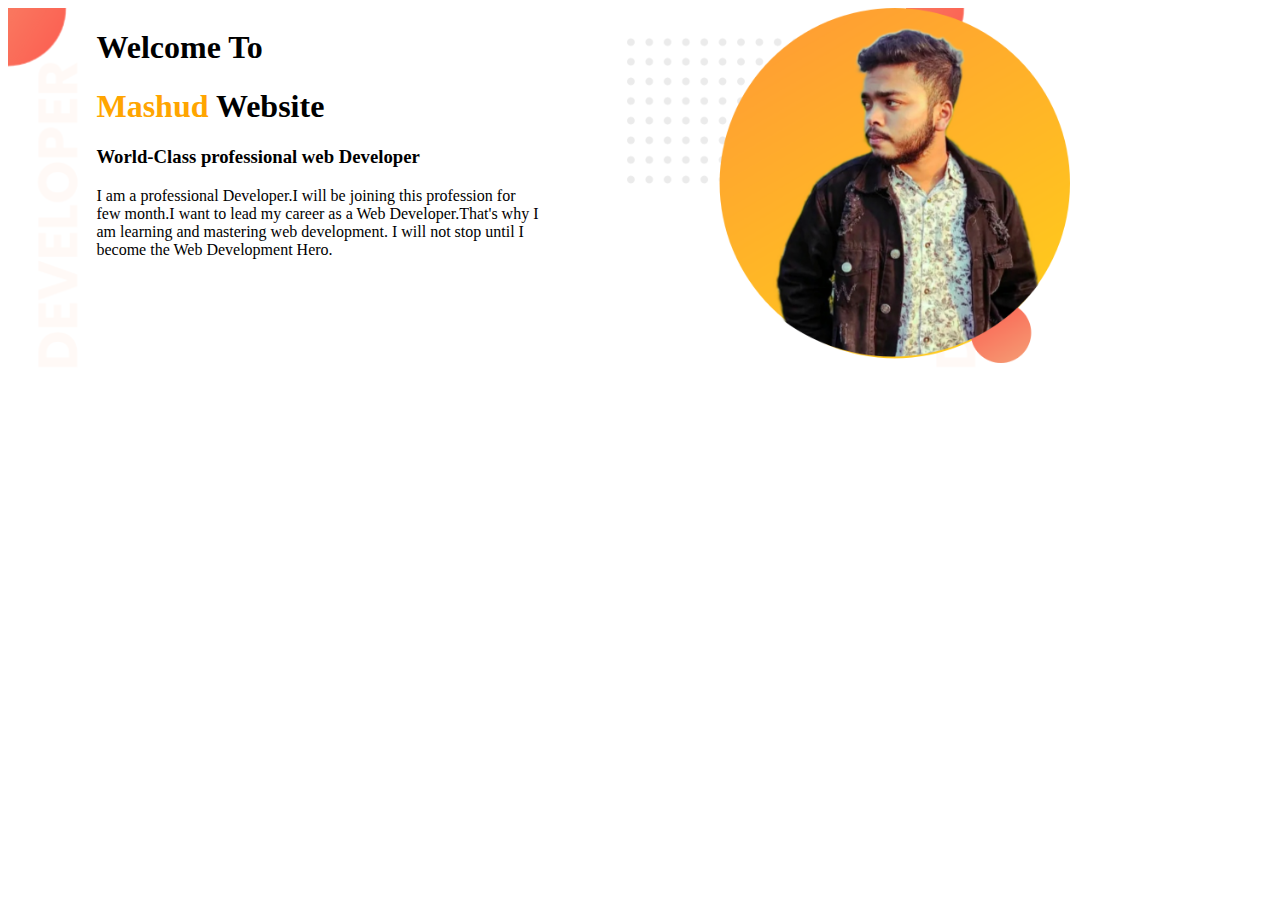
==== index.html @ 092341c0 "try web" ====
<!DOCTYPE html>
<html lang="en">
<head>
    <meta charset="UTF-8">
    <meta http-equiv="X-UA-Compatible" content="IE=edge">
    <meta name="viewport" content="width=device-width, initial-scale=1.0">
    <title>mashud web developer</title>
    <link href="https://fonts.googleapis.com/css2?family=Charis+SIL:ital@1&display=swap" rel="stylesheet"> 
    <link rel="stylesheet" href="style.css">
</head>
<body>
    

<section class="top-banner">
    <div class="half-width">

        <h1>Welcome To</h1>
        <h1> <span class="name-highlight"> Mashud </span> Website</h1>
        <h3>World-Class professional web Developer</h3>
        <p>I am a professional Developer.I will be joining this profession for few month.I want to lead my career as a Web Developer.That's why I am learning and mastering web development. I will not stop until I become the Web Development Hero.</p>
    </div>
    <div class="half-width">
        <img src="images/profile1.png" alt="">
    </div>
    
    

</section>


</body>
</html>
---- style.css ----
body
font-family: 'Charis SIL', serif;
h1{
    font-size: 40px;
}
.name-highlight{
    color: orange;
}
.half-width{
    width: 35%;
    float: left;
margin-left: 5%;
padding-left: 2%;
}
.half-width img{
    width: 100%;
}
.top-banner{
    background-image: url("images/top-banner.png");
}
section{
    height: 500px;
}
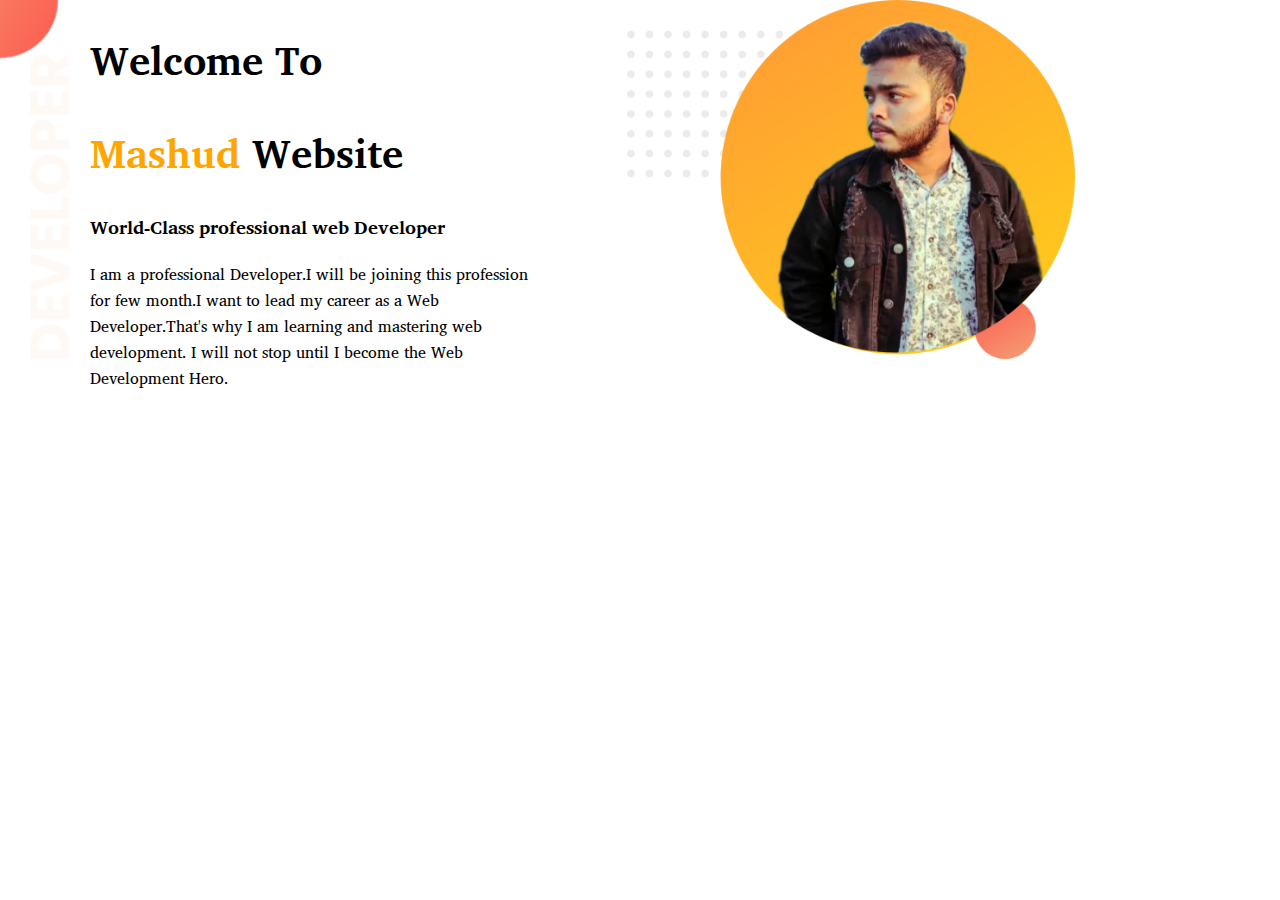
==== commit 02508c42: "fixed" ====
--- a/index.html
+++ b/index.html
@@ -4,7 +4,7 @@
     <meta charset="UTF-8">
     <meta http-equiv="X-UA-Compatible" content="IE=edge">
     <meta name="viewport" content="width=device-width, initial-scale=1.0">
-    <title>mashud web developer</title>
+    <title>MASHUDUL HOQUE</title>
     <link href="https://fonts.googleapis.com/css2?family=Charis+SIL:ital@1&display=swap" rel="stylesheet"> 
     <link rel="stylesheet" href="style.css">
 </head>
--- a/style.css
+++ b/style.css
@@ -1,5 +1,10 @@
-body
-font-family: 'Charis SIL', serif;
+body{
+    font-family: 'Charis SIL',
+    serif;
+ margin: 0;
+}
+   
+
 h1{
     font-size: 40px;
 }
@@ -17,6 +22,7 @@
 }
 .top-banner{
     background-image: url("images/top-banner.png");
+    background-repeat: no-repeat;
 }
 section{
     height: 500px;
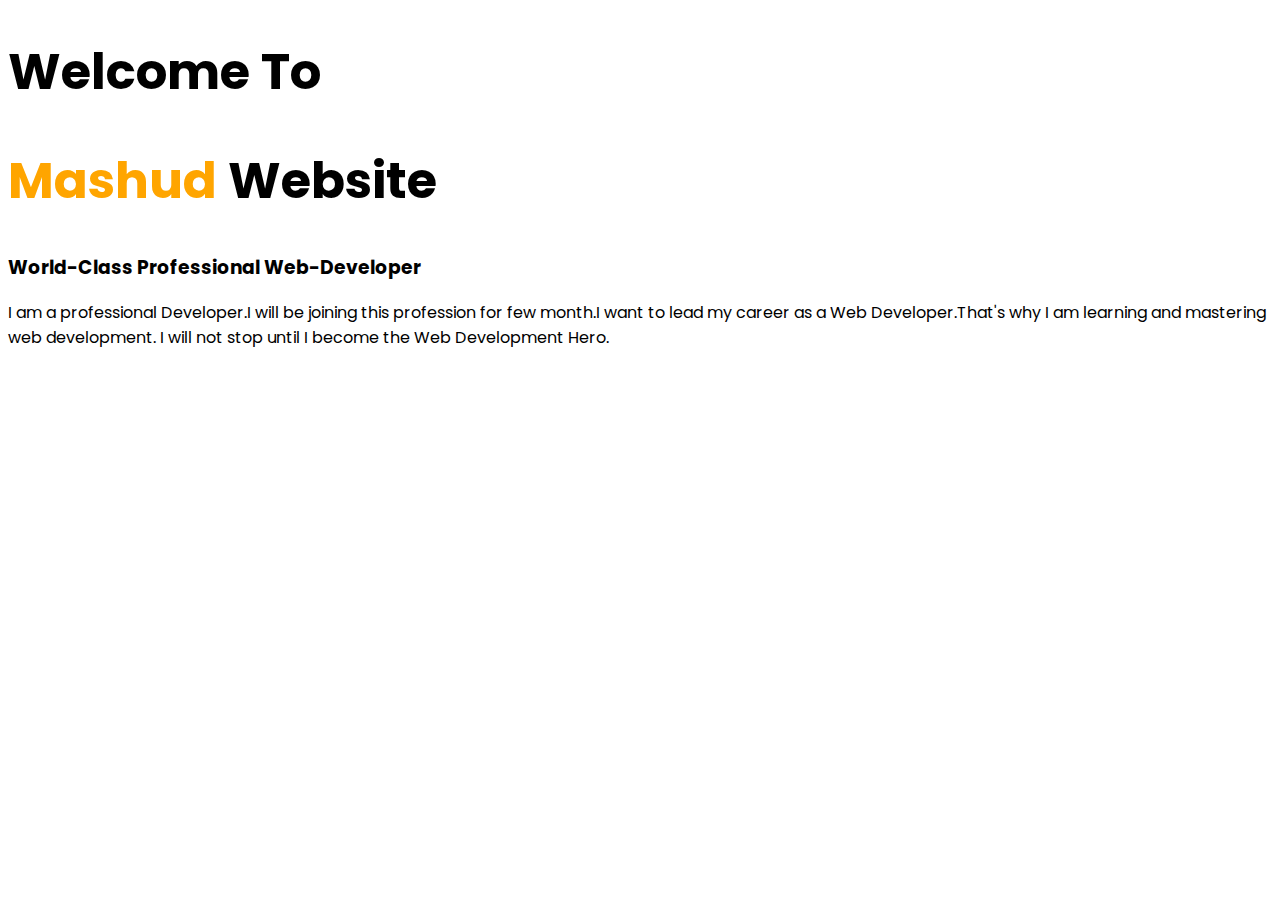
==== commit cf3aa095: "New try" ====
--- a/index.html
+++ b/index.html
@@ -4,28 +4,18 @@
     <meta charset="UTF-8">
     <meta http-equiv="X-UA-Compatible" content="IE=edge">
     <meta name="viewport" content="width=device-width, initial-scale=1.0">
-    <title>MASHUDUL HOQUE</title>
-    <link href="https://fonts.googleapis.com/css2?family=Charis+SIL:ital@1&display=swap" rel="stylesheet"> 
+    <title>Mashud Website</title>
+    <link rel="preconnect" href="https://fonts.googleapis.com">
+    <link rel="preconnect" href="https://fonts.gstatic.com" crossorigin>
+    <link href="https://fonts.googleapis.com/css2?family=Charis+SIL:ital@1&family=Poppins:wght@300&display=swap" rel="stylesheet">  
     <link rel="stylesheet" href="style.css">
 </head>
 <body>
-    
+    <h1>Welcome To</h1>
+    <h1><span class="name">Mashud</span> Website</h1>
+    <h3>World-Class Professional Web-Developer</h3>
+    <p>I am a professional Developer.I will be joining this profession for few month.I want to lead my career as a Web Developer.That's why I am learning and mastering web development. I will not stop until I become the Web Development Hero.</p>
 
-<section class="top-banner">
-    <div class="half-width">
-
-        <h1>Welcome To</h1>
-        <h1> <span class="name-highlight"> Mashud </span> Website</h1>
-        <h3>World-Class professional web Developer</h3>
-        <p>I am a professional Developer.I will be joining this profession for few month.I want to lead my career as a Web Developer.That's why I am learning and mastering web development. I will not stop until I become the Web Development Hero.</p>
-    </div>
-    <div class="half-width">
-        <img src="images/profile1.png" alt="">
-    </div>
-    
-    
-
-</section>
 
 
 </body>
--- a/style.css
+++ b/style.css
@@ -1,29 +1,12 @@
 body{
-    font-family: 'Charis SIL',
-    serif;
- margin: 0;
+    font-family: 'Charis SIL', serif;
+
+    font-family: 'Poppins', sans-serif;
 }
-   
 
 h1{
-    font-size: 40px;
+    font-size: 50px;
 }
-.name-highlight{
+.name{
     color: orange;
-}
-.half-width{
-    width: 35%;
-    float: left;
-margin-left: 5%;
-padding-left: 2%;
-}
-.half-width img{
-    width: 100%;
-}
-.top-banner{
-    background-image: url("images/top-banner.png");
-    background-repeat: no-repeat;
-}
-section{
-    height: 500px;
 }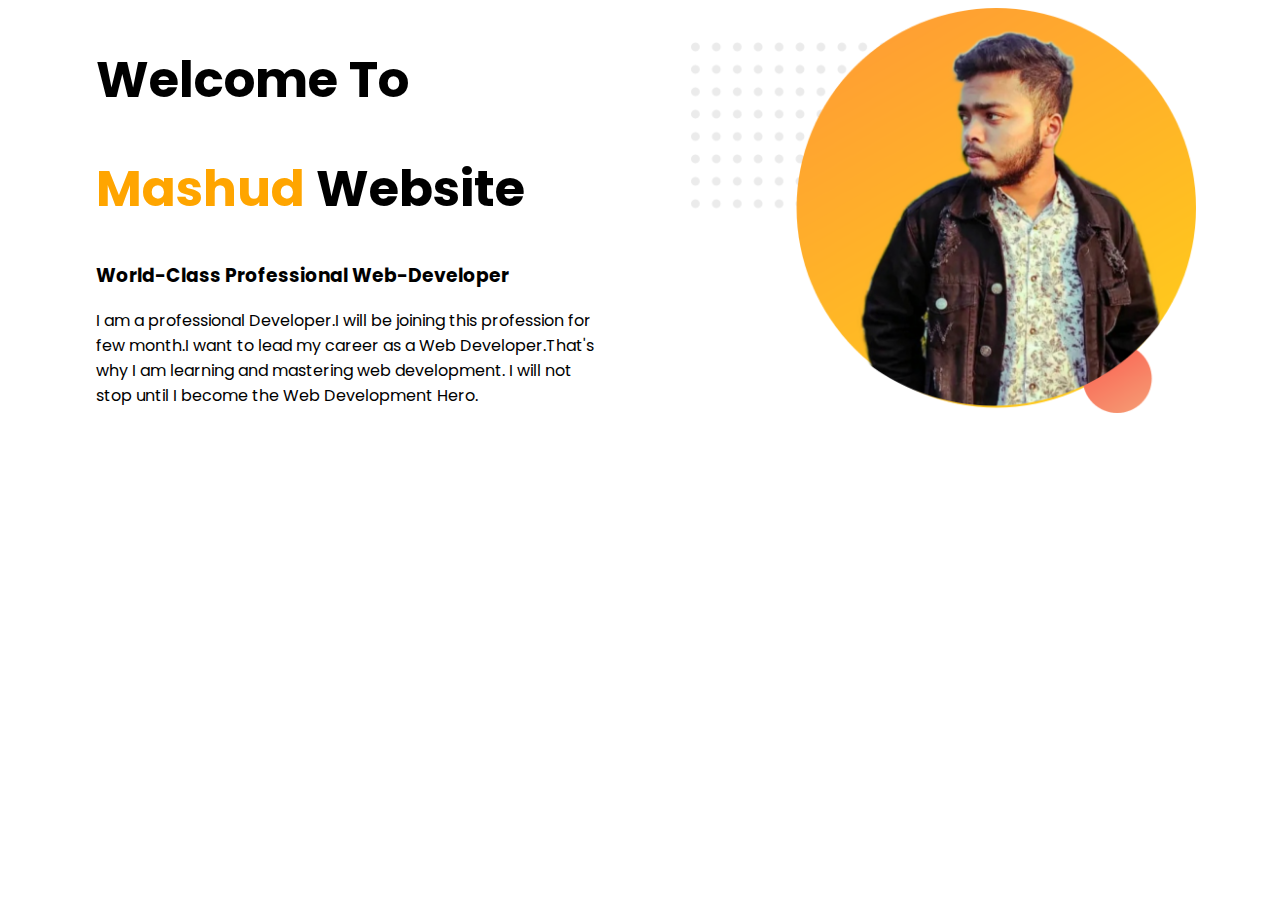
==== commit 3c1ad836: "added top part" ====
--- a/index.html
+++ b/index.html
@@ -11,12 +11,19 @@
     <link rel="stylesheet" href="style.css">
 </head>
 <body>
-    <h1>Welcome To</h1>
-    <h1><span class="name">Mashud</span> Website</h1>
-    <h3>World-Class Professional Web-Developer</h3>
-    <p>I am a professional Developer.I will be joining this profession for few month.I want to lead my career as a Web Developer.That's why I am learning and mastering web development. I will not stop until I become the Web Development Hero.</p>
+   <section>
+     <div class="half-width">
+     <h1>Welcome To</h1>
+     <h1><span class="name">Mashud</span> Website</h1>
+     <h3>World-Class Professional Web-Developer</h3>
+     <p>I am a professional Developer.I will be joining this profession for few month.I want to lead my career as a Web Developer.That's why I am learning and mastering web development. I will not stop until I become the Web Development Hero.</p>
 
+     </div>
+    <div class="half-width">
+        <img src="images/profile1.png" alt="">
+    </div>
 
+    </section>
 
 </body>
 </html>--- a/style.css
+++ b/style.css
@@ -9,4 +9,13 @@
 }
 .name{
     color: orange;
+}
+.half-width{
+    width: 40%;
+    float: left;
+    margin-left: 5%;
+    padding-left: 2%;
+}
+.half-width img{
+    width: 100%;
 }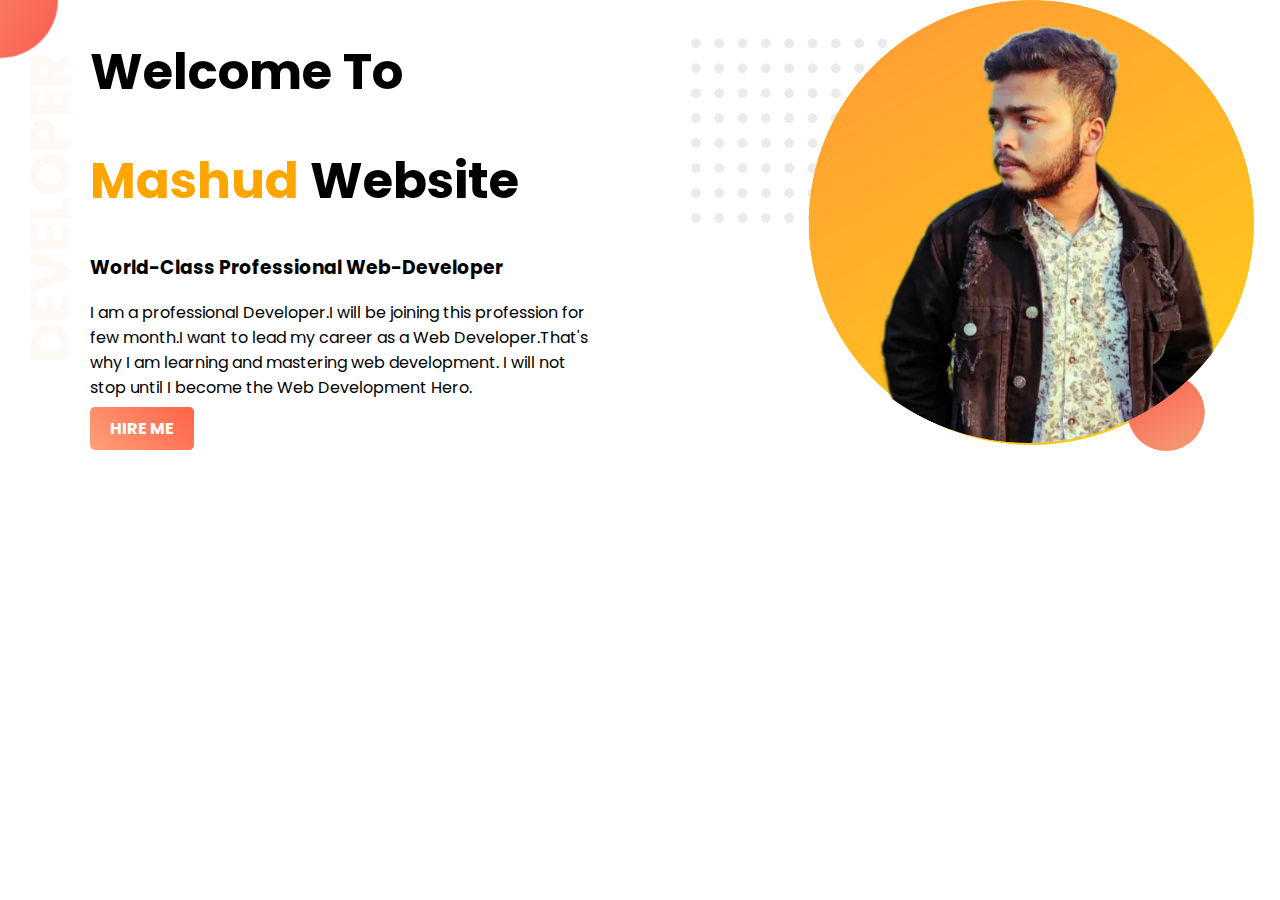
==== commit 6d8de9f8: "add new future" ====
--- a/index.html
+++ b/index.html
@@ -11,12 +11,13 @@
     <link rel="stylesheet" href="style.css">
 </head>
 <body>
-   <section>
+   <section class="top-banner">
      <div class="half-width">
      <h1>Welcome To</h1>
      <h1><span class="name">Mashud</span> Website</h1>
      <h3>World-Class Professional Web-Developer</h3>
      <p>I am a professional Developer.I will be joining this profession for few month.I want to lead my career as a Web Developer.That's why I am learning and mastering web development. I will not stop until I become the Web Development Hero.</p>
+     <a class="link-button" target="_blank" href="https://www.linkedin.com/in/mashudul-hoque-11b608243/">HIRE ME</a>
 
      </div>
     <div class="half-width">
--- a/style.css
+++ b/style.css
@@ -1,4 +1,5 @@
 body{
+    margin: 0;
     font-family: 'Charis SIL', serif;
 
     font-family: 'Poppins', sans-serif;
@@ -17,5 +18,20 @@
     padding-left: 2%;
 }
 .half-width img{
-    width: 100%;
+    width: 110%;
+}
+.top-banner{
+    background-image: url(images/top-banner.png);
+    background-repeat: no-repeat;
+}
+section{
+    height: 500px;
+}
+.link-button{
+    text-decoration: none;
+    background-image: linear-gradient( 45deg, lightSalmon, tomato);
+    padding: 10px 20px;
+    border-radius: 5px;
+    color: white;
+    font-weight: 700;
 }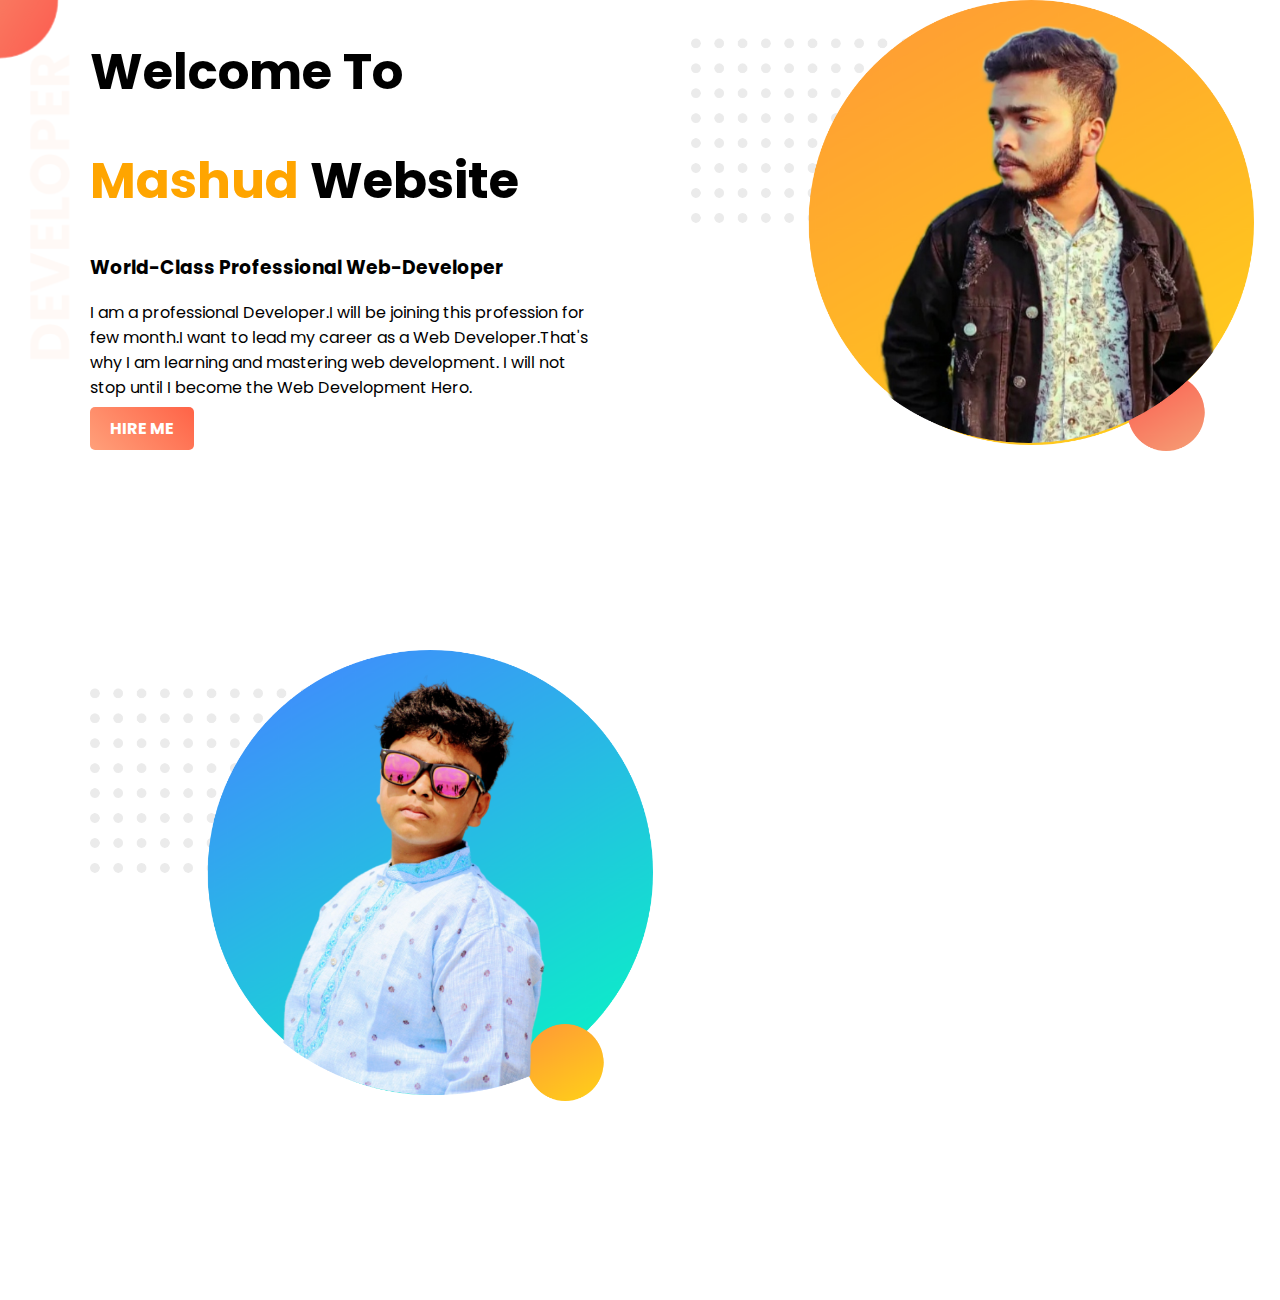
==== commit 33af669f: "new pic add" ====
--- a/index.html
+++ b/index.html
@@ -17,7 +17,7 @@
      <h1><span class="name">Mashud</span> Website</h1>
      <h3>World-Class Professional Web-Developer</h3>
      <p>I am a professional Developer.I will be joining this profession for few month.I want to lead my career as a Web Developer.That's why I am learning and mastering web development. I will not stop until I become the Web Development Hero.</p>
-     <a class="link-button" target="_blank" href="https://www.linkedin.com/in/mashudul-hoque-11b608243/">HIRE ME</a>
+     <a class="link-button target="_blank" href="https://www.linkedin.com/in/mashudul-hoque-11b608243/">HIRE ME</a>
 
      </div>
     <div class="half-width">
@@ -26,5 +26,24 @@
 
     </section>
 
+    <section class="dream-area">
+        <div class="half-width">
+            <img src="images/profile2.png" alt="">
+
+
+        </div>
+        <div class="half-width">
+
+
+        </div>
+
+
+
+
+
+
+
+    </section>
+
 </body>
 </html>--- a/style.css
+++ b/style.css
@@ -26,6 +26,7 @@
 }
 section{
     height: 500px;
+    padding-bottom: 150px;
 }
 .link-button{
     text-decoration: none;
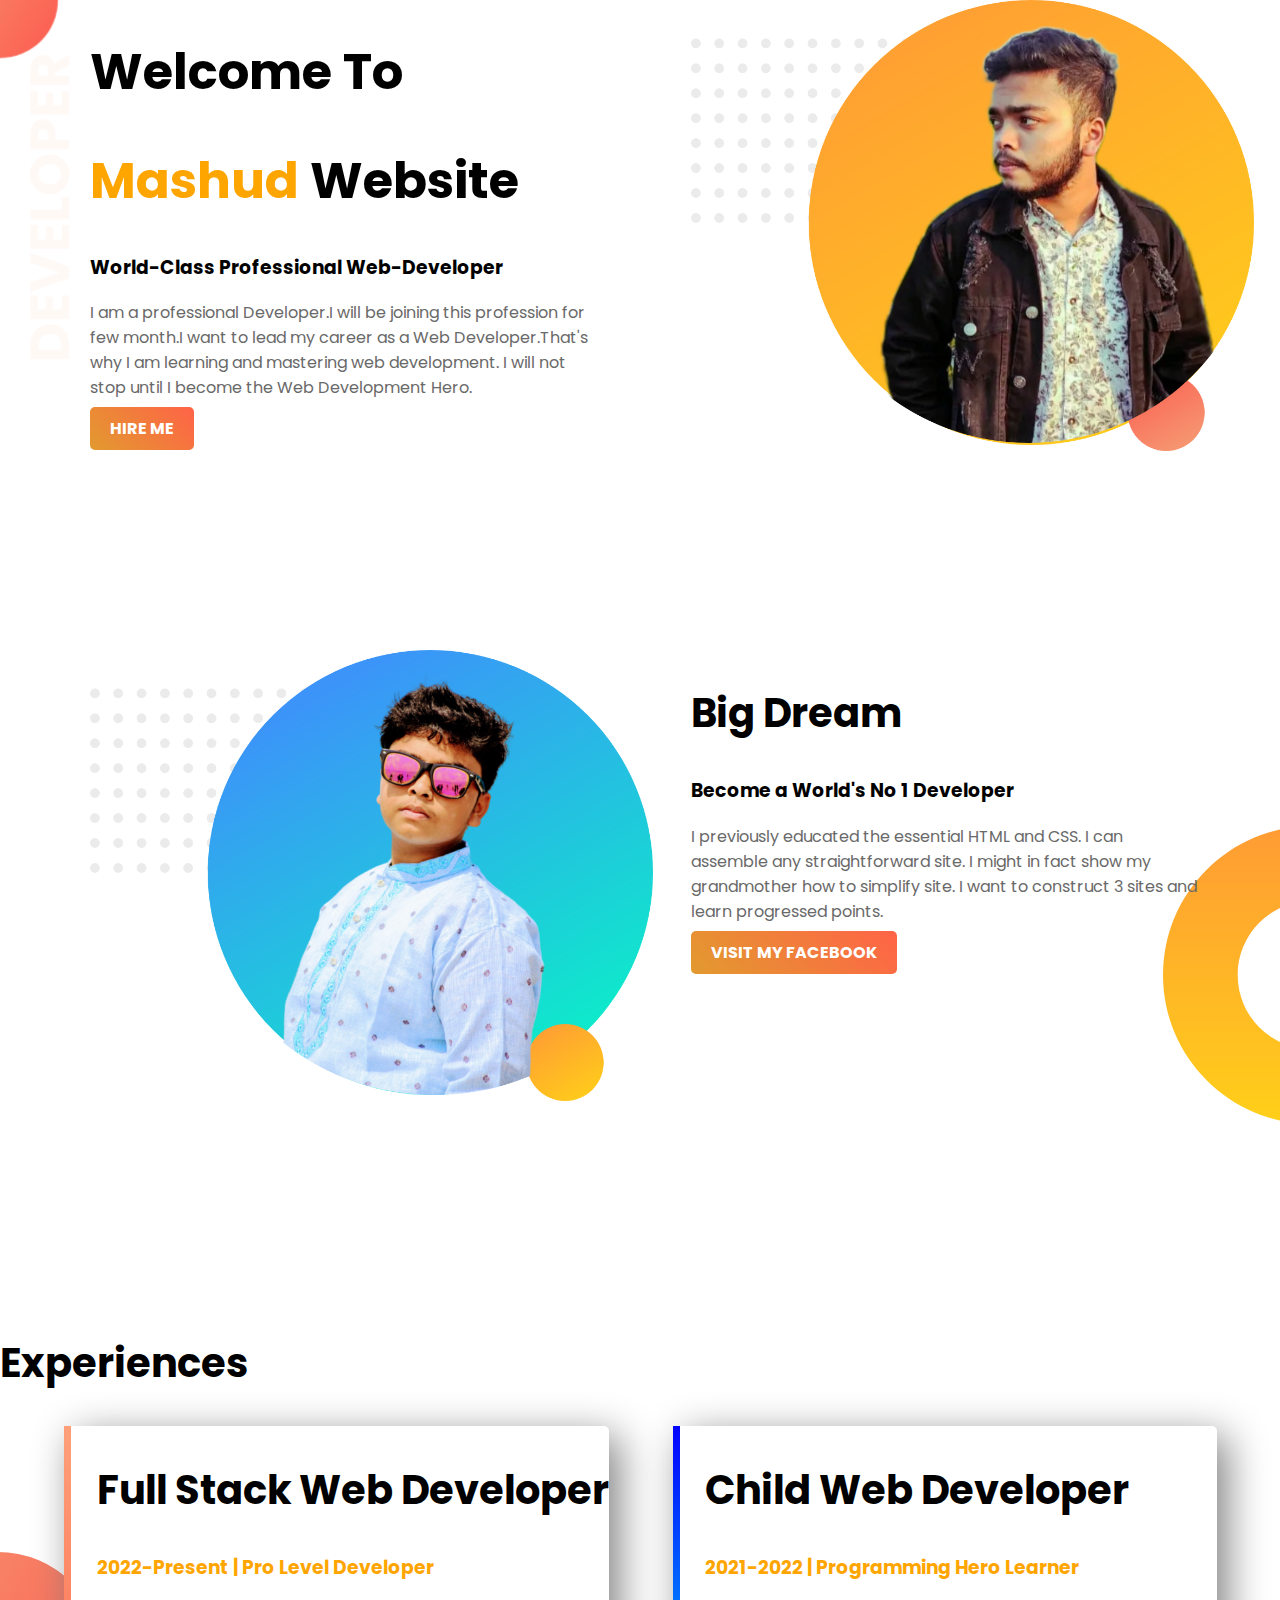
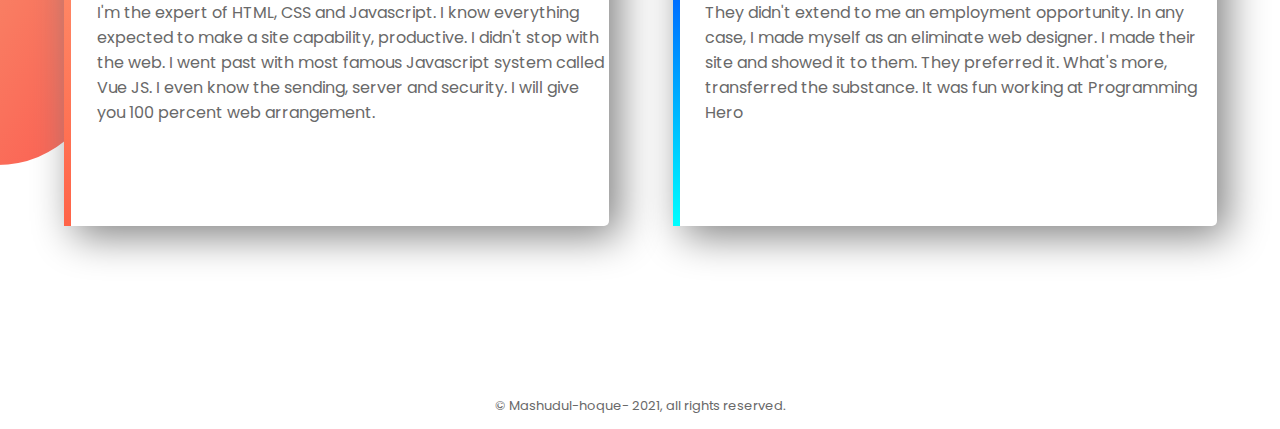
==== commit 06d77aad: "Finised my first ever website" ====
--- a/index.html
+++ b/index.html
@@ -14,10 +14,10 @@
    <section class="top-banner">
      <div class="half-width">
      <h1>Welcome To</h1>
-     <h1><span class="name">Mashud</span> Website</h1>
+     <h1><span class="orange-highlight">Mashud</span> Website</h1>
      <h3>World-Class Professional Web-Developer</h3>
      <p>I am a professional Developer.I will be joining this profession for few month.I want to lead my career as a Web Developer.That's why I am learning and mastering web development. I will not stop until I become the Web Development Hero.</p>
-     <a class="link-button target="_blank" href="https://www.linkedin.com/in/mashudul-hoque-11b608243/">HIRE ME</a>
+     <a class="link-button" target="_blank" href="https://www.linkedin.com/in/mashudul-hoque-11b608243/">HIRE ME</a>
 
      </div>
     <div class="half-width">
@@ -33,17 +33,39 @@
 
         </div>
         <div class="half-width">
+            <h2>Big Dream</h2>
+            <h3>Become a World's No 1 Developer</h3>
+            <p>I previously educated the essential HTML and CSS. I can assemble any straightforward site. I might in fact show my grandmother how to simplify site. I want to construct 3 sites and learn progressed points.</p>
+            <a class="link-button" target="_blank" href="https://www.facebook.com/profile.php?id=100081149415134">VISIT MY FACEBOOK</a>
 
 
+        </div>
+
+    </section>
+    <section class="experience-area">
+        <h2>Experiences</h2>
+        <div id="full-stack" class="half-width single-experience">
+            <h2>Full Stack Web Developer</h2>
+            <h3 class="orange-highlight">2022-Present | Pro Level Developer</h3>
+            <p>I'm the expert of HTML, CSS and Javascript. I know everything expected to make a site capability, productive. I didn't stop with the web. I went past with most famous Javascript system called Vue JS. I even know the sending, server and security. I will give you 100 percent web arrangement.</p>
+
+
+        </div>
+        <div id="child-dev" class="half-width single-experience">
+            <h2>Child Web Developer</h2>
+            <h3 class="orange-highlight" >2021-2022 | Programming Hero Learner</h3>
+            <p>They didn't extend to me an employment opportunity. In any case, I made myself as an eliminate web designer. I made their site and showed it to them. They preferred it. What's more, transferred the substance. It was fun working at Programming Hero</p>
+            
         </div>
 
 
 
 
 
-
-
     </section>
+    <footer>
+        <p>© Mashudul-hoque- 2021, all rights reserved.</p>
+    </footer>
 
 </body>
 </html>--- a/style.css
+++ b/style.css
@@ -8,7 +8,7 @@
 h1{
     font-size: 50px;
 }
-.name{
+.orange-highlight{
     color: orange;
 }
 .half-width{
@@ -30,9 +30,47 @@
 }
 .link-button{
     text-decoration: none;
-    background-image: linear-gradient( 45deg, lightSalmon, tomato);
+    background-image: linear-gradient( 45deg, rgb(226, 154, 47), tomato);
     padding: 10px 20px;
     border-radius: 5px;
     color: white;
     font-weight: 700;
+}
+h2{
+    font-size: 40px;
+}
+p{
+    color: dimgray;
+}
+.dream-area{
+    background-image: url(images/dream-bg.png);
+    background-repeat: no-repeat;
+    background-position: right;
+}
+.single-experience{
+    box-shadow: 10px 10px 40px gray;
+    border-radius: 5px;
+    height: 80%;
+    background-color: rgb(255, 255, 255);
+}
+.experience-area{
+    background-image: url("images/exp-bg.png");
+    background-repeat: no-repeat;
+    background-position: left;
+}
+#full-stack{
+    border-left: 7px solid;
+    border-image: linear-gradient(180deg, lightsalmon,tomato );
+    border-image-slice: 1;
+    
+
+}
+#child-dev{
+    border-left: 7px solid;
+    border-image: linear-gradient(180deg,  blue, cyan) ;
+    border-image-slice: 1;
+}
+footer p{
+    text-align: center;
+    font-size: 13px;
 }